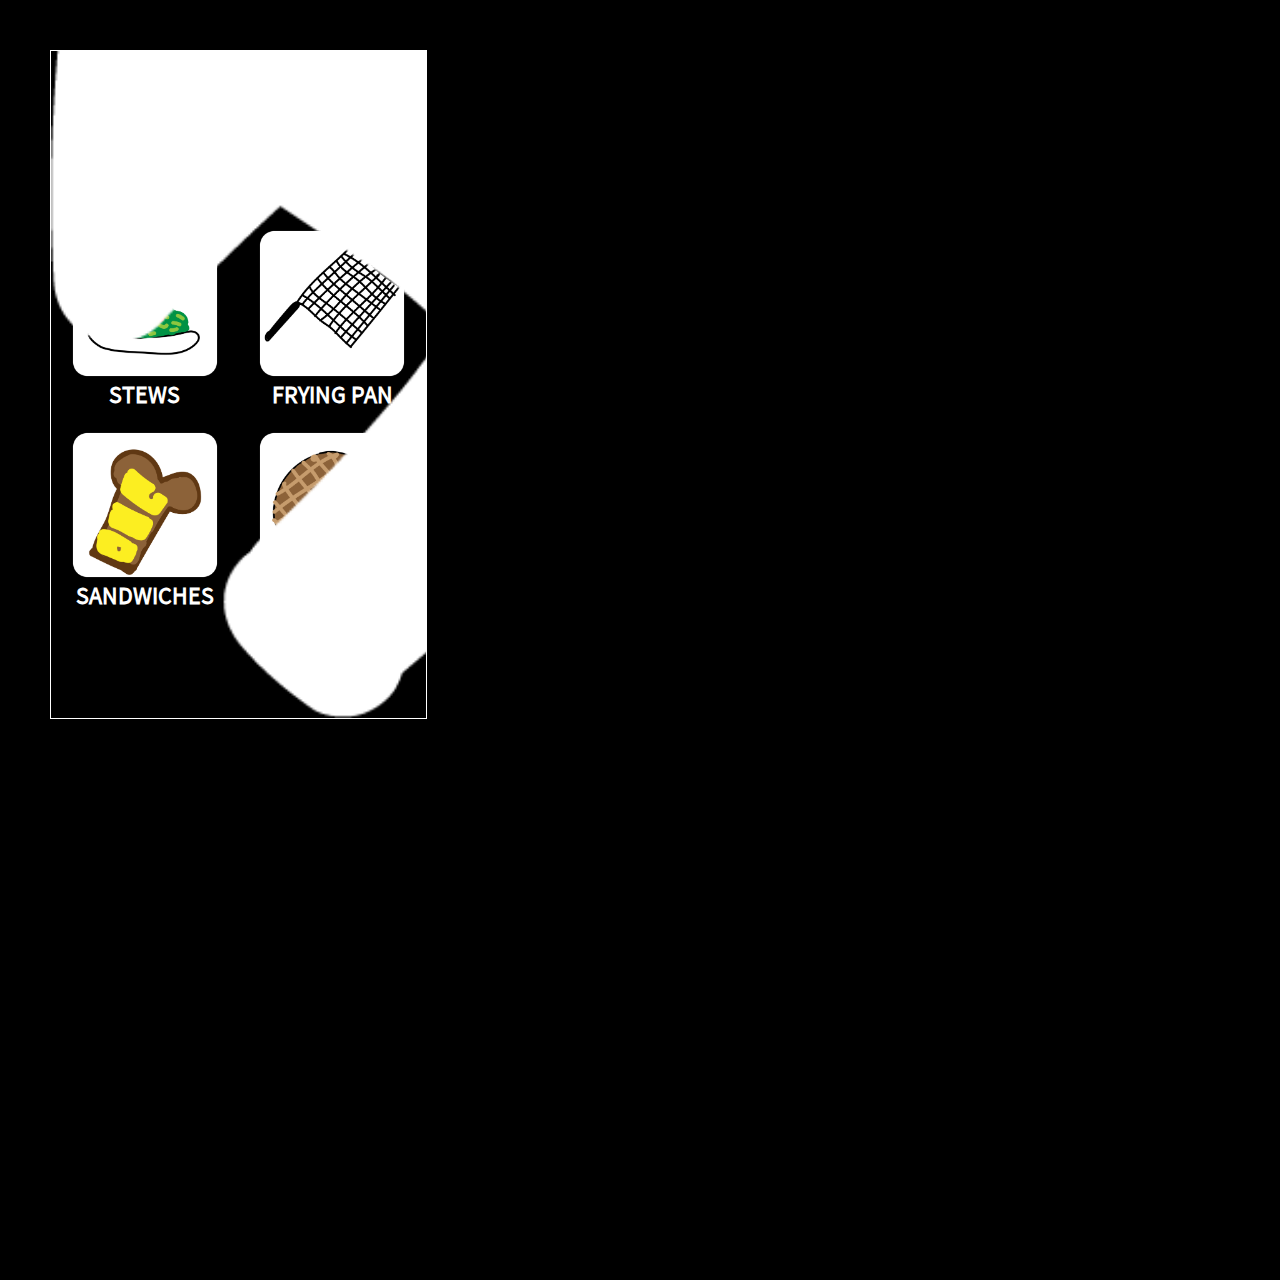
==== index.html @ d119b069 "Initial commit" ====
<html>
    <head>
        <link rel=stylesheet href="stylesisga.css">
        <Title> Categories Typical Dutch Foods </Title>
    </head>

<header> ISGA RECIPES </header>

    <Body>
        <br>

        <h1> CATEGORIES </h1>
        <br>

        <section>

        <div>
        <a href="">
        <a href="stews.html"> <img src="ISGA Afbeeldingen/Stampotten Icon.png" width=80% alt="Icon voor de categorie stews"> </a>
        <h2> STEWS </h2>
        </a>
        </div>

        <div>
        <a href="">
        <img src="ISGA Afbeeldingen/Frying Pan Icon.png" width=80% alt="Icon voor de categorie frying pan">
        <h2> FRYING PAN </h2>
        </a>
        </div>
        
        <div>
        <a href="">
        <img src="ISGA Afbeeldingen/Sandwiches Icon.png" width=80% alt="Icon voor de categorie sandwiches">
        <h2> SANDWICHES </h2>
        </a>
        </div>
    
        <div>
        <a href="">           
        <img src="ISGA Afbeeldingen/Sweets Icon.png" width=80% alt="Icon voor de categorie sweets">
        <h2> SWEETS </h2>
        </a>
        </div>

        </section>
     
    </Body>

    <footer> 
       <a href="index.html"> <img src="ISGA Afbeeldingen/Terugkeer pijltje.png" alt="Button to go back"> </a>
        <p> I S G A </p>
    <a href="index.html"> <img src="ISGA Afbeeldingen/Home knop.png"  alt="Button to go back to the categories page"> </a> </footer>

</html>
---- stylesisga.css ----
* {
    Margin: 0;
    Padding: 0;
}

html {
    width: 100vw;
    height: 100vw;
    overflow: hidden;
}

@font-face {
    font-family: SourceSansPro-Regular;
    src: url(SourceSansPro-Regular.ttf)
}

body {
    margin: 50px;
    height: 667px;
    width: 375px;
    overflow: scroll;
    border: 1px solid black;
    color: white;
    text-align: center;
    background-color: black;
    position: relative;
    border-color: white;
    font-family: SourceSansPro-Regular;
}


h1 {
    font-size: 30pt;
    font-family: SourceSansPro-Regular;
}

header {
    color: red;
    display: flex;
    justify-content: space-evenly;
    font-size: 40pt;    
}

footer {
    color: red;
    display: flex;
    justify-content: space-evenly;
    bottom: 0;
    width: 375px;
    font-size: 30pt;
    font-family: SourceSansPro-Regular;
}

section {
    /* height: 100%; */
    width: 100%;
    display: flex;
    flex-wrap: wrap;
}

section div {
    width: 50%;
    margin-top: 20px;
}

section div a {
    color: white;
    text-decoration: none;
}

img {
    border-radius: 10px;
}

footer {
    max-width: 100%;
    position: absolute;
}

footer img {
    height: 100%;
}

footer p {
    white-space: nowrap;
}
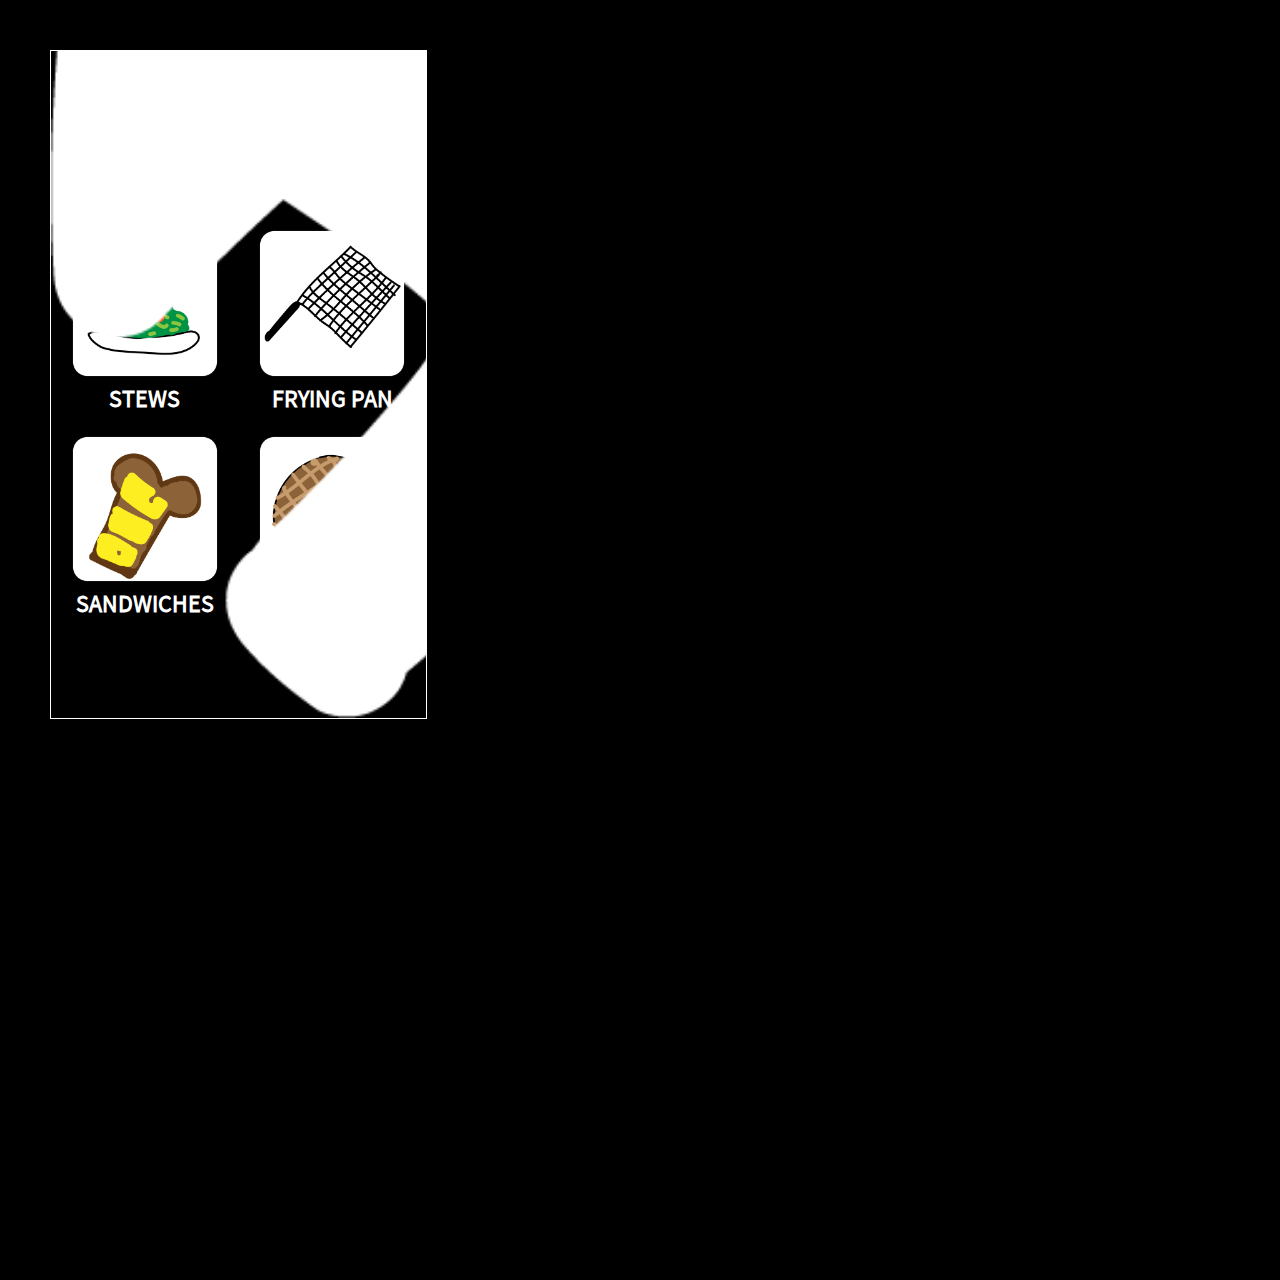
==== commit 3c4822f5: "doctypes toegevoegd" ====
--- a/index.html
+++ b/index.html
@@ -1,4 +1,4 @@
-<html>
+<!DOCTYPE html>
     <head>
         <link rel=stylesheet href="stylesisga.css">
         <Title> Categories Typical Dutch Foods </Title>
@@ -50,5 +50,3 @@
        <a href="index.html"> <img src="ISGA Afbeeldingen/Terugkeer pijltje.png" alt="Button to go back"> </a>
         <p> I S G A </p>
     <a href="index.html"> <img src="ISGA Afbeeldingen/Home knop.png"  alt="Button to go back to the categories page"> </a> </footer>
-
-</html>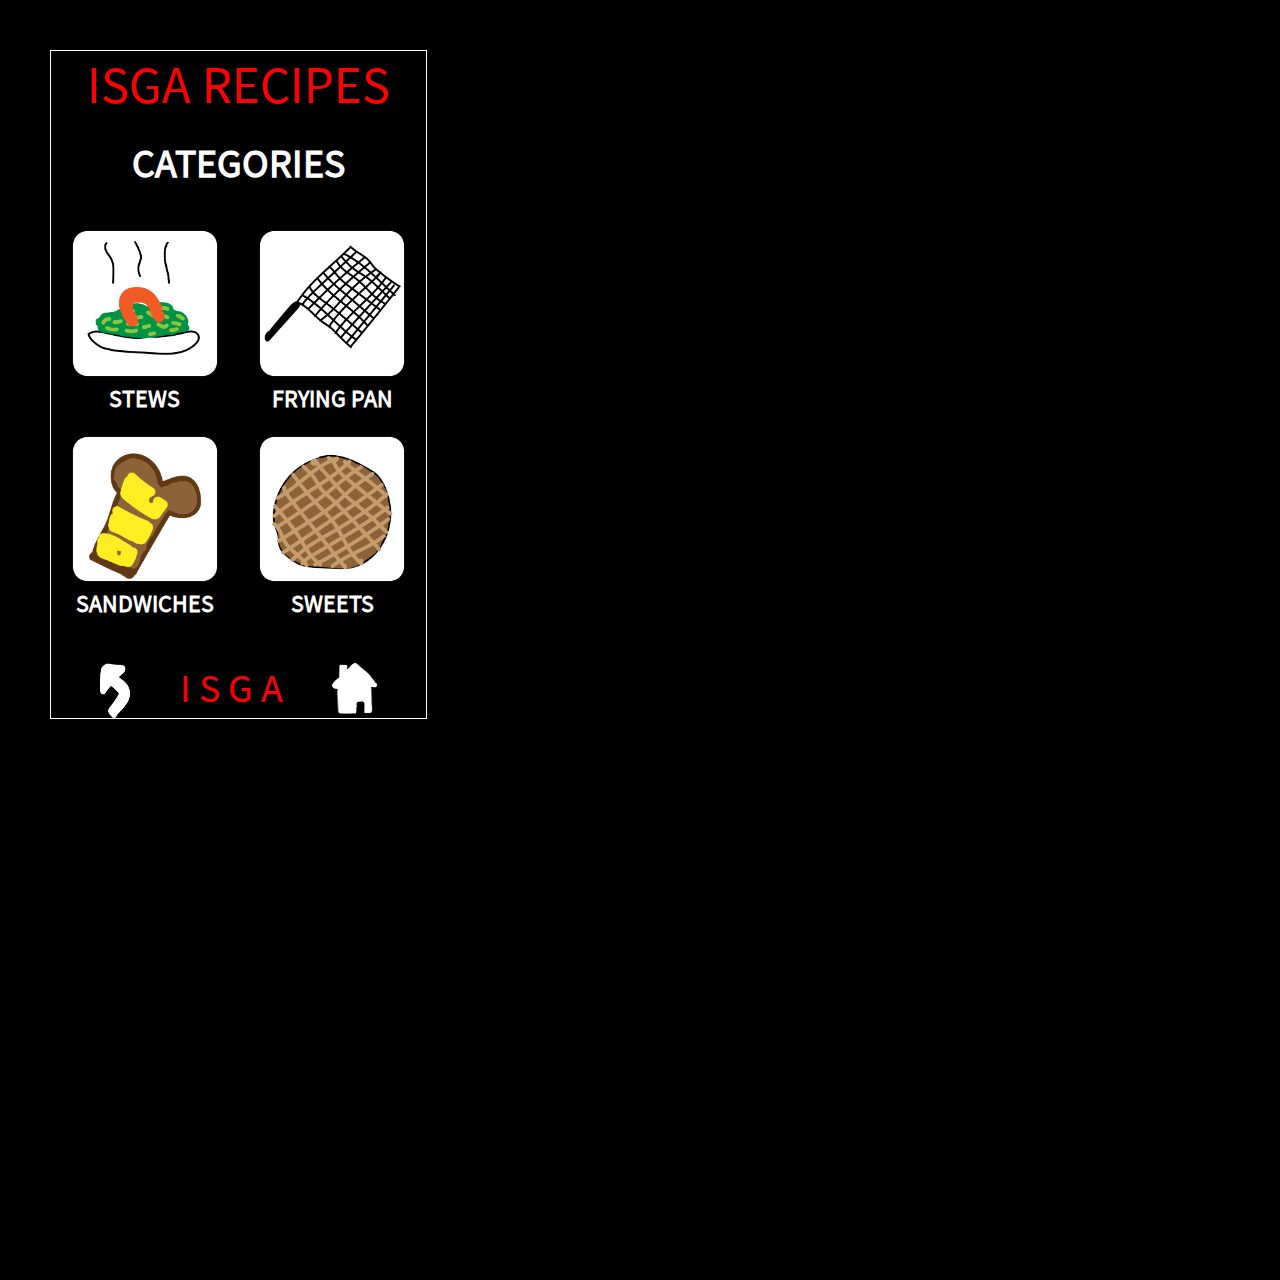
==== commit f966c20f: "footer deed opeens vreemd, nu gefixt" ====
--- a/index.html
+++ b/index.html
@@ -47,6 +47,6 @@
     </Body>
 
     <footer> 
-       <a href="index.html"> <img src="ISGA Afbeeldingen/Terugkeer pijltje.png" alt="Button to go back"> </a>
+       <a href="index.html"> <img src="ISGA Afbeeldingen/Terugkeer pijltje.png" width=30px height=10px alt="Button to go back"> </a>
         <p> I S G A </p>
-    <a href="index.html"> <img src="ISGA Afbeeldingen/Home knop.png"  alt="Button to go back to the categories page"> </a> </footer>
+    <a href="index.html"> <img src="ISGA Afbeeldingen/Home knop.png" width=45px height=10px alt="Button to go back to the categories page"> </a> </footer>
